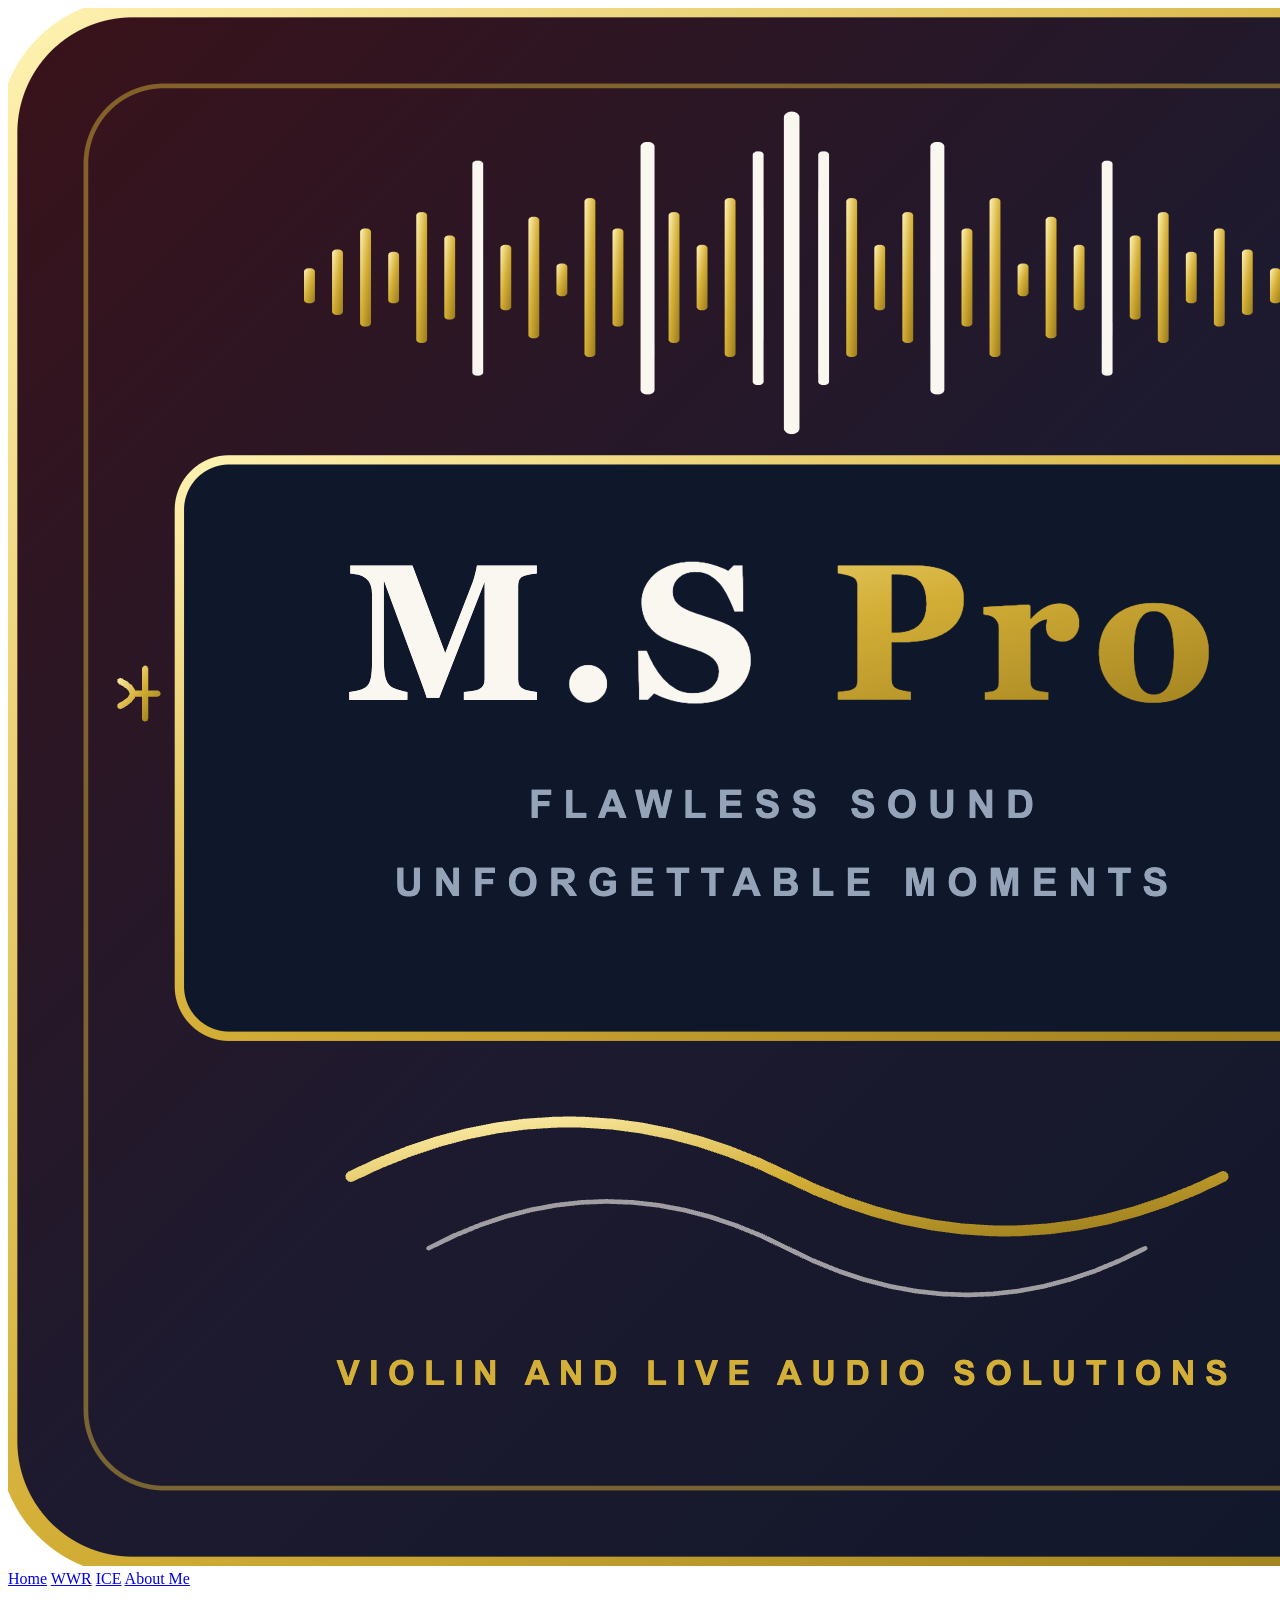
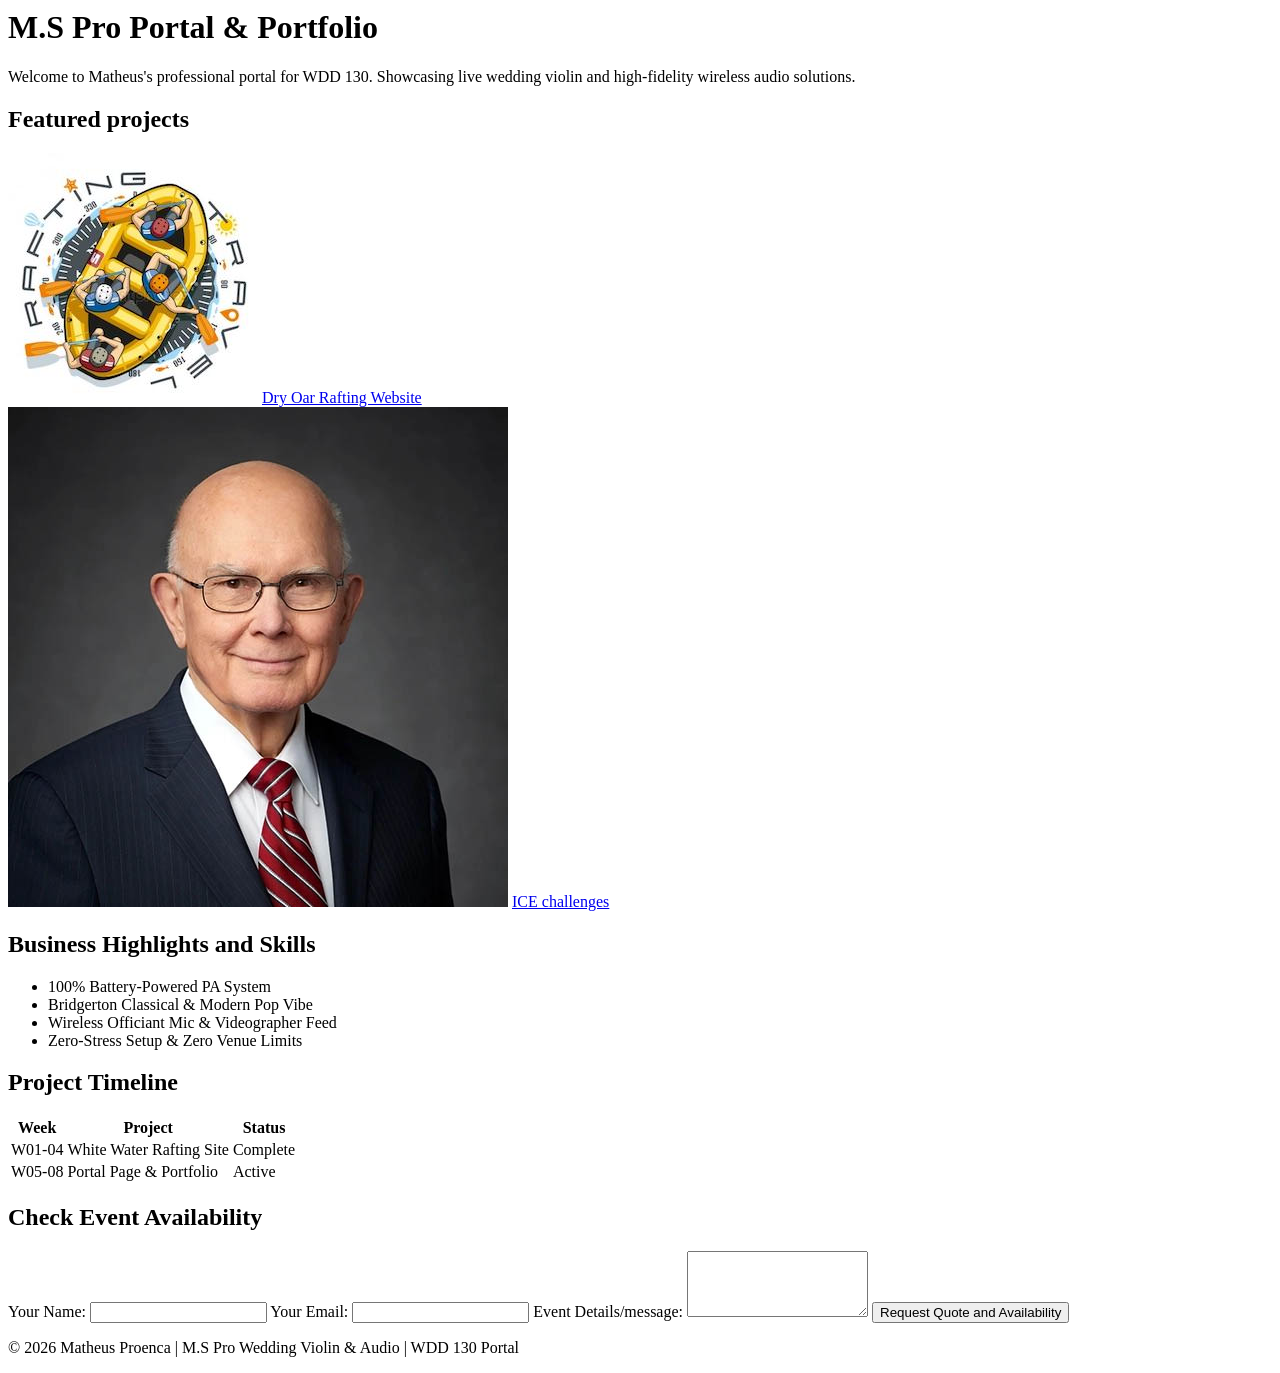
==== index.html @ 8d5934d0 "iusxw" ====
<!DOCTYPE html>
<html lang="en">
<head>
    <meta charset="UTF-8">
    <meta name="viewport" content="width=device-width, initial-scale=1.0">
    <title>M.S Pro | Wdd130 Portal Page</title>
    <link rel="stylesheet" href="portalpage.css">
</head>
<body>
    <header>
        <img src="Portal Page/My logo 2.png" alt="M.S Pro logo">
        <nav>
            <a href="index.html">Home</a>
            <a href="wwr/index.html">WWR</a>
            <a href="ice/oaks.html">ICE</a>
            <a href="about.html">About Me</a>
        </nav>
    </header>
    <main>
        <h1>M.S Pro Portal & Portfolio</h1>
        <p>Welcome to Matheus's professional portal for WDD 130. Showcasing live wedding violin and high-fidelity wireless audio solutions.</p>
        <section class="projects">
            <h2>Featured projects</h2>
            <div class="project-card">
                <img src="wwr/images/raftingcompas.jpg" alt="Dry Oar Rafting Website Preview">
                <a href="wwr/index.html" target="_blank">Dry Oar Rafting Website</a>
            </div>
            <div class="project-card">
                <img src="ice/prophets_cards/dallin_oaks.jpg" alt="ICE challenges">
                <a href="ice/prophets_cards/oaks.html" target="_blank">ICE challenges</a>
            </div>
        </section>
        <section class="services">
            <h2>Business Highlights and Skills</h2>
            <ul>
                <li>100% Battery-Powered PA System</li>
                <li>Bridgerton Classical & Modern Pop Vibe</li>
                <li>Wireless Officiant Mic & Videographer Feed</li>
                <li>Zero-Stress Setup & Zero Venue Limits</li>
            </ul>
        </section>
        <section class="schedule">
            <h2>Project Timeline</h2>
            <table>
                <tr>
                    <th>Week</th>
                    <th>Project</th>
                    <th>Status</th>
                </tr>
                <tr>
                    <td>W01-04</td>
                    <td>White Water Rafting Site</td>
                    <td>Complete</td>
                </tr>
                <tr>
                    <td>W05-08</td>
                    <td>Portal Page & Portfolio</td>
                    <td>Active</td>
                </tr>
            </table>
        </section>
        <section class="contact">
            <h2>Check Event Availability</h2>
            <form action="#">
                <label for="fullname">Your Name:</label>
                <input type="text" id="fullname" name="fullname" required>
                <label for="email">Your Email:</label>
                <input type="email" id="email" name="email" required>
                <label for="message">Event Details/message:</label>
                <textarea name="message" id="message" rows="4"></textarea>
                <button type="submit">Request Quote and Availability</button>
            </form>
        </section>
    </main>
    <footer>
        <p>&copy; 2026 Matheus Proenca | M.S Pro Wedding Violin & Audio | WDD 130 Portal</p>
    </footer>
</body>
</html>
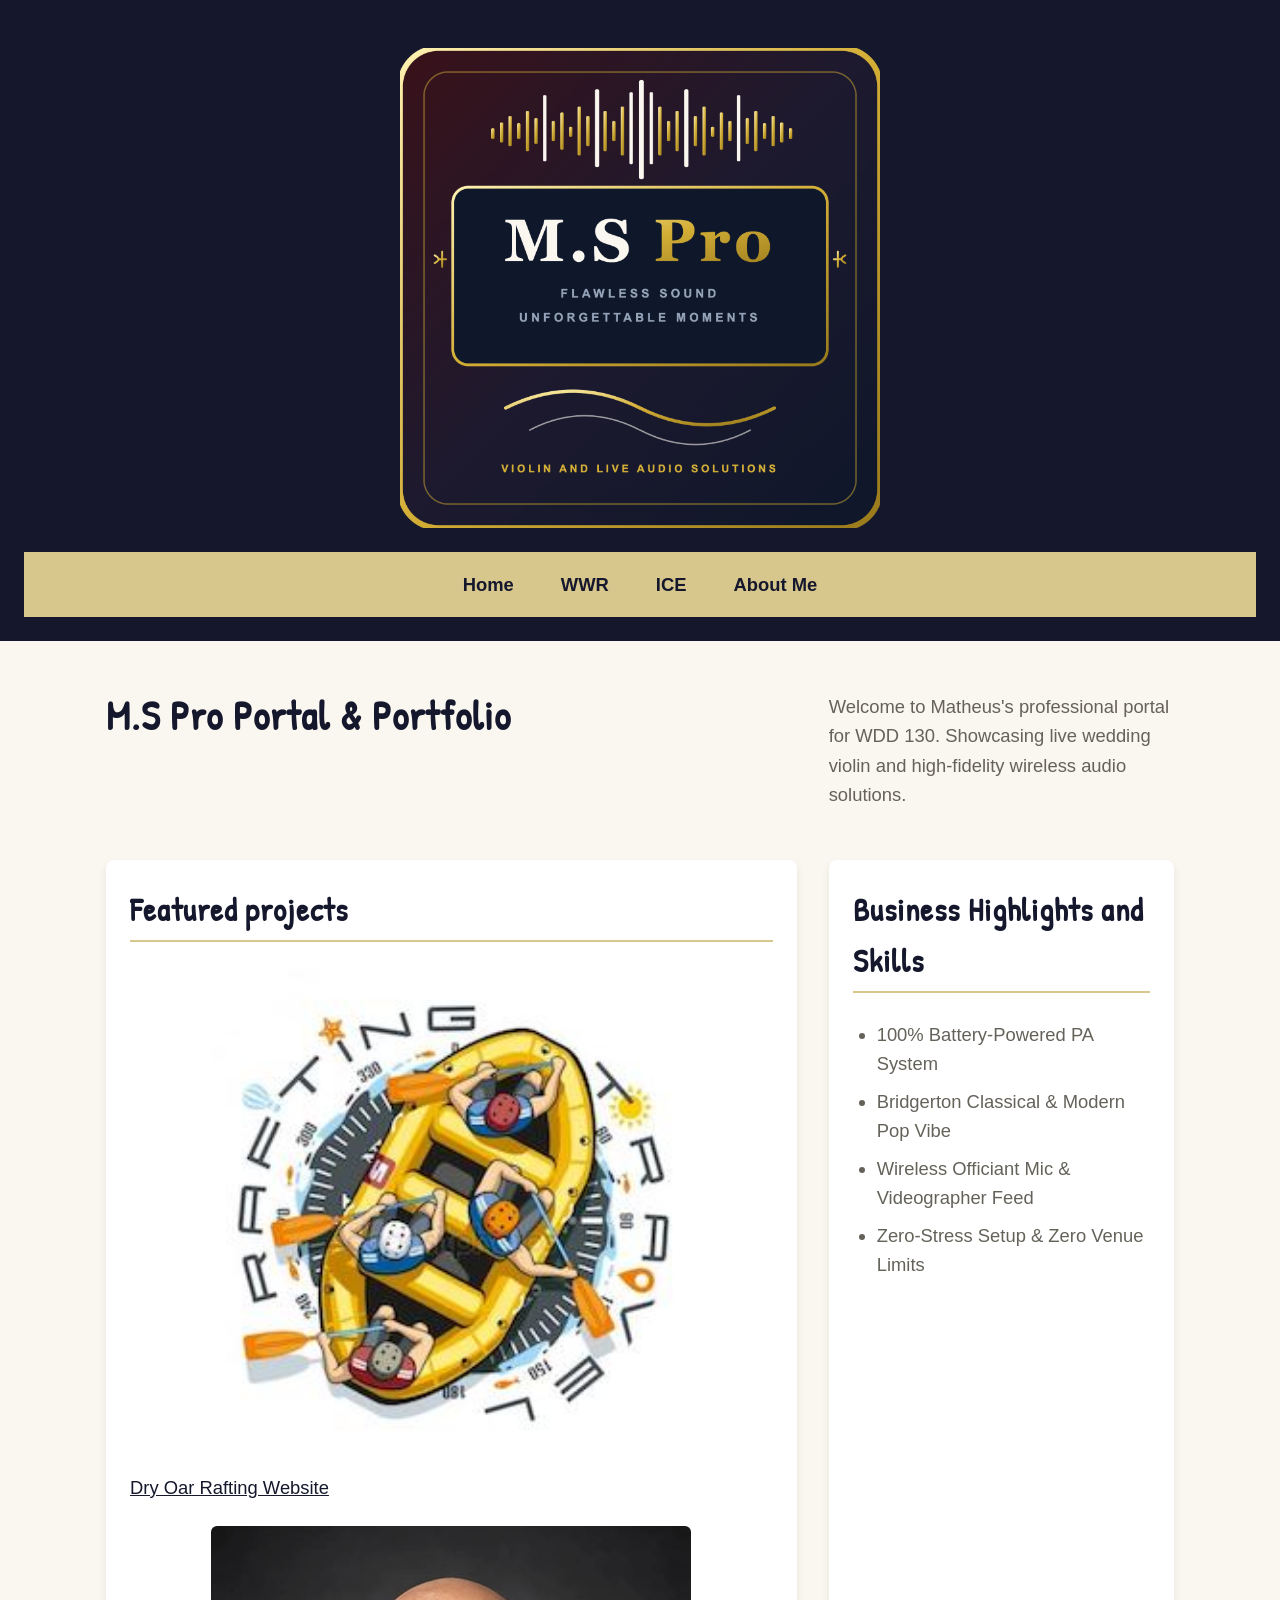
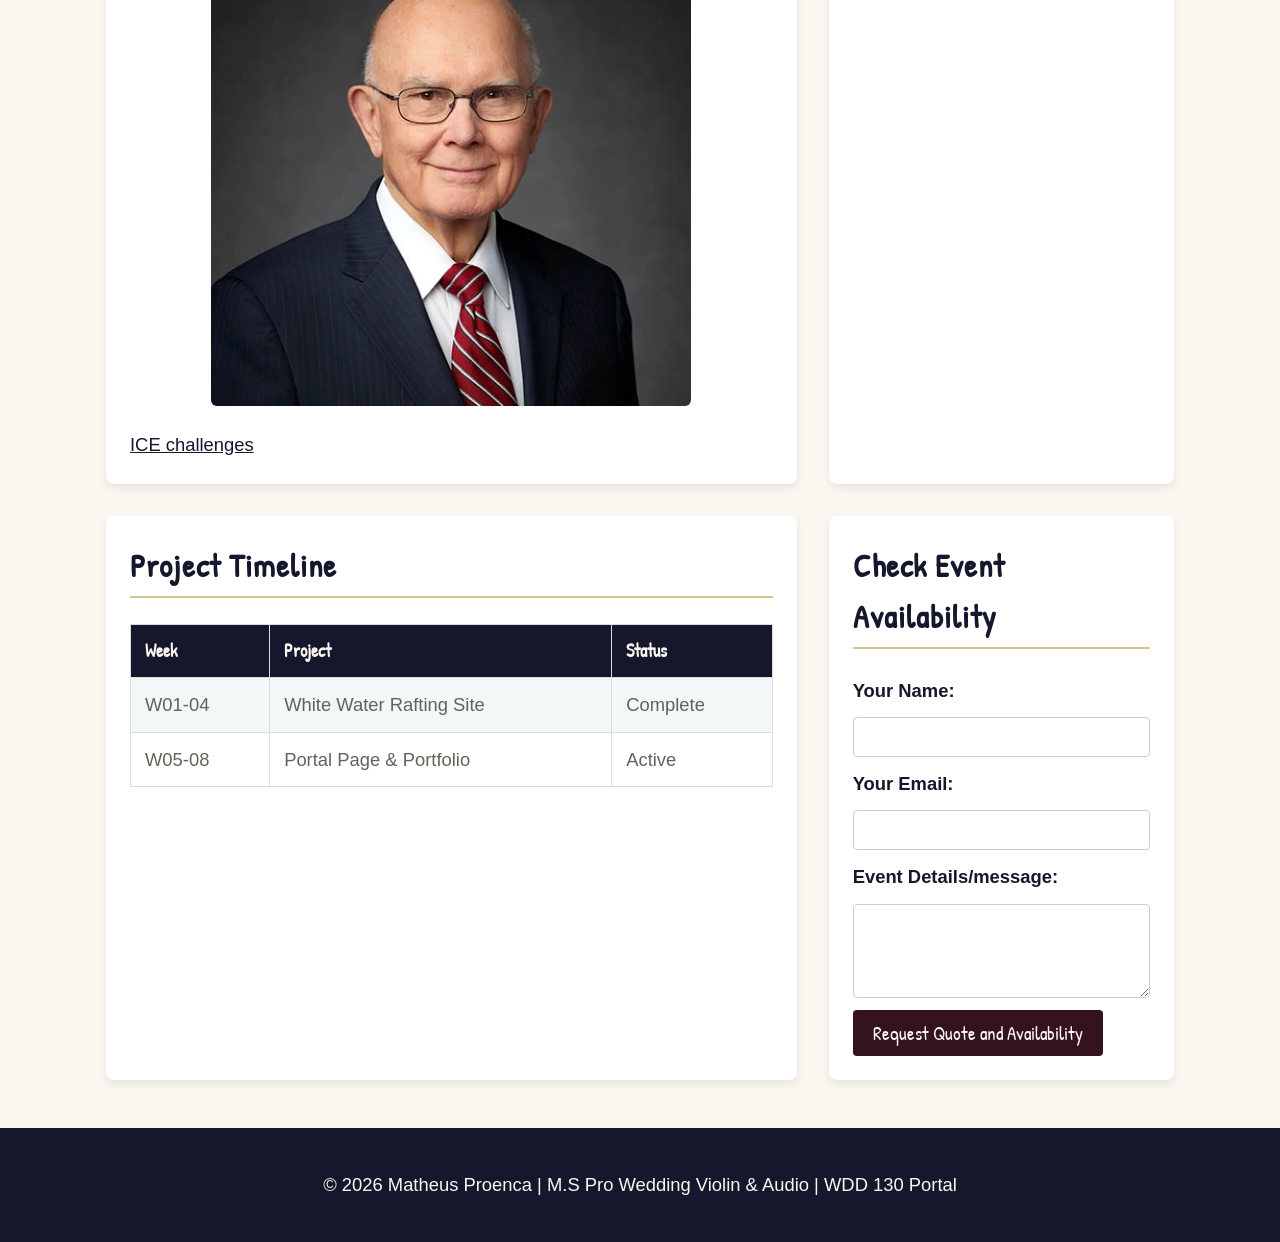
==== commit e3021534: "2wd2w" ====
--- a/index.html
+++ b/index.html
@@ -4,7 +4,7 @@
     <meta charset="UTF-8">
     <meta name="viewport" content="width=device-width, initial-scale=1.0">
     <title>M.S Pro | Wdd130 Portal Page</title>
-    <link rel="stylesheet" href="portalpage.css">
+    <link rel="stylesheet" href="Portal Page/portalpage.css">
 </head>
 <body>
     <header>
--- a/Portal Page/portalpage.css
+++ b/Portal Page/portalpage.css
@@ -0,0 +1,217 @@
+@import url('https://fonts.googleapis.com/css2?family=Edu+QLD+Hand:wght@400..700&family=Patrick+Hand&display=swap');
+
+:root {
+    --primary-color: #15182C;
+    --secondary-color: #D8C78D;
+    --accent-color: #34131E;
+    --bg-color: #FAF6F0;
+    --text-color: #65625A;
+    --heading-font: "Patrick Hand", sans-serif;
+    --body-font: "Edu QLD Hand", cursive, sans-serif;
+}
+* {
+    box-sizing: border-box;
+}
+
+body {
+    margin: 0;
+    padding: 0;
+    background-color: var(--bg-color);
+    color: var(--text-color);
+    font-family: var(--body-font);
+    font-size: 1.15rem;
+    line-height: 1.6;
+}
+
+h1, h2, h3, h4, h5, h6 {
+    font-family: var(--heading-font);
+    color: var(--primary-color);
+    letter-spacing: 1px;
+}
+
+h1 {
+    font-size: 2.5rem;
+    margin: 10px 0;
+}
+
+h2 {
+    font-size: 2rem;
+    border-bottom: 2px solid var(--secondary-color);
+    padding-bottom: 5px;
+    margin-top: 0;
+}
+
+header {
+    background-color: var(--primary-color);
+    color: var(--bg-color);
+    padding: 1.5rem;
+    text-align: center;
+}
+
+header h1 {
+    color: var(--bg-color);
+}
+
+nav {
+    display: flex;
+    justify-content: center;
+    gap: 15px;
+    background-color: var(--secondary-color);
+    padding: 10px;
+}
+
+nav a {
+    color: var(--primary-color);
+    text-decoration: none;
+    font-weight: bold;
+    padding: 8px 16px;
+    border-radius: 4px;
+    transition: background-color 0.3s, color 0.3s;
+}
+
+nav a:hover {
+    background-color: var(--accent-color);
+    color: var(--bg-color);
+}
+
+main {
+    max-width: 1100px;
+    margin: 2rem auto;
+    padding: 0 1rem;
+    display: grid;
+    grid-template-columns: 2fr 1fr;
+    gap: 2rem;
+}
+
+/* Card sections */
+section {
+    background-color: #ffffff;
+    padding: 1.5rem;
+    border-radius: 8px;
+    box-shadow: 0 4px 8px rgba(0, 0, 0, 0.08);
+}
+
+.full-width {
+    grid-column: 1 / -1;
+}
+
+img {
+    width: 480px;
+    max-width: 100%;
+    height: auto;
+    display: block;
+    border-radius: 6px;
+    margin: 1.5rem auto;
+}
+a {
+    color: var(--primary-color);
+}
+
+a:hover {
+    color: var(--accent-color);
+}
+
+ul, ol {
+    padding-left: 1.5rem;
+}
+
+li {
+    margin-bottom: 0.5rem;
+}
+
+
+table {
+    width: 100%;
+    border-collapse: collapse;
+    margin: 1rem 0;
+}
+
+th, td {
+    padding: 12px 14px;
+    border: 1px solid #ddd;
+    text-align: left;
+}
+
+th {
+    background-color: var(--primary-color);
+    color: var(--bg-color);
+    font-family: var(--heading-font);
+    font-size: 1.1rem;
+}
+
+tr:nth-child(even) {
+    background-color: #f2f7f7;
+}
+
+form {
+    display: flex;
+    flex-direction: column;
+    gap: 12px;
+    margin-top: 1rem;
+}
+
+label {
+    font-weight: bold;
+    color: var(--primary-color);
+}
+
+input, textarea, select {
+    width: 100%;
+    padding: 10px;
+    border: 1px solid #ccc;
+    border-radius: 4px;
+    font-family: inherit;
+    font-size: 1rem;
+}
+
+input:focus, textarea:focus, select:focus {
+    outline: 2px solid var(--secondary-color);
+    border-color: transparent;
+}
+
+button, input[type="submit"] {
+    background-color: var(--accent-color);
+    color: var(--bg-color);
+    border: none;
+    padding: 10px 20px;
+    font-family: var(--heading-font);
+    font-size: 1.2rem;
+    border-radius: 4px;
+    cursor: pointer;
+    transition: background-color 0.3s;
+    align-self: flex-start;
+}
+
+button:hover, input[type="submit"]:hover {
+    background-color: var(--primary-color);
+}
+
+/* --- Footer --- */
+footer {
+    background-color: var(--primary-color);
+    color: var(--bg-color);
+    text-align: center;
+    padding: 1.5rem;
+    margin-top: 3rem;
+}
+
+footer a {
+    color: var(--secondary-color);
+    text-decoration: none;
+}
+
+footer a:hover {
+    text-decoration: underline;
+}
+
+/* --- Responsive Layout for Mobile Devices --- */
+@media (max-width: 768px) {
+    main {
+        grid-template-columns: 1fr;
+    }
+
+    nav {
+        flex-direction: column;
+        align-items: center;
+    }
+}
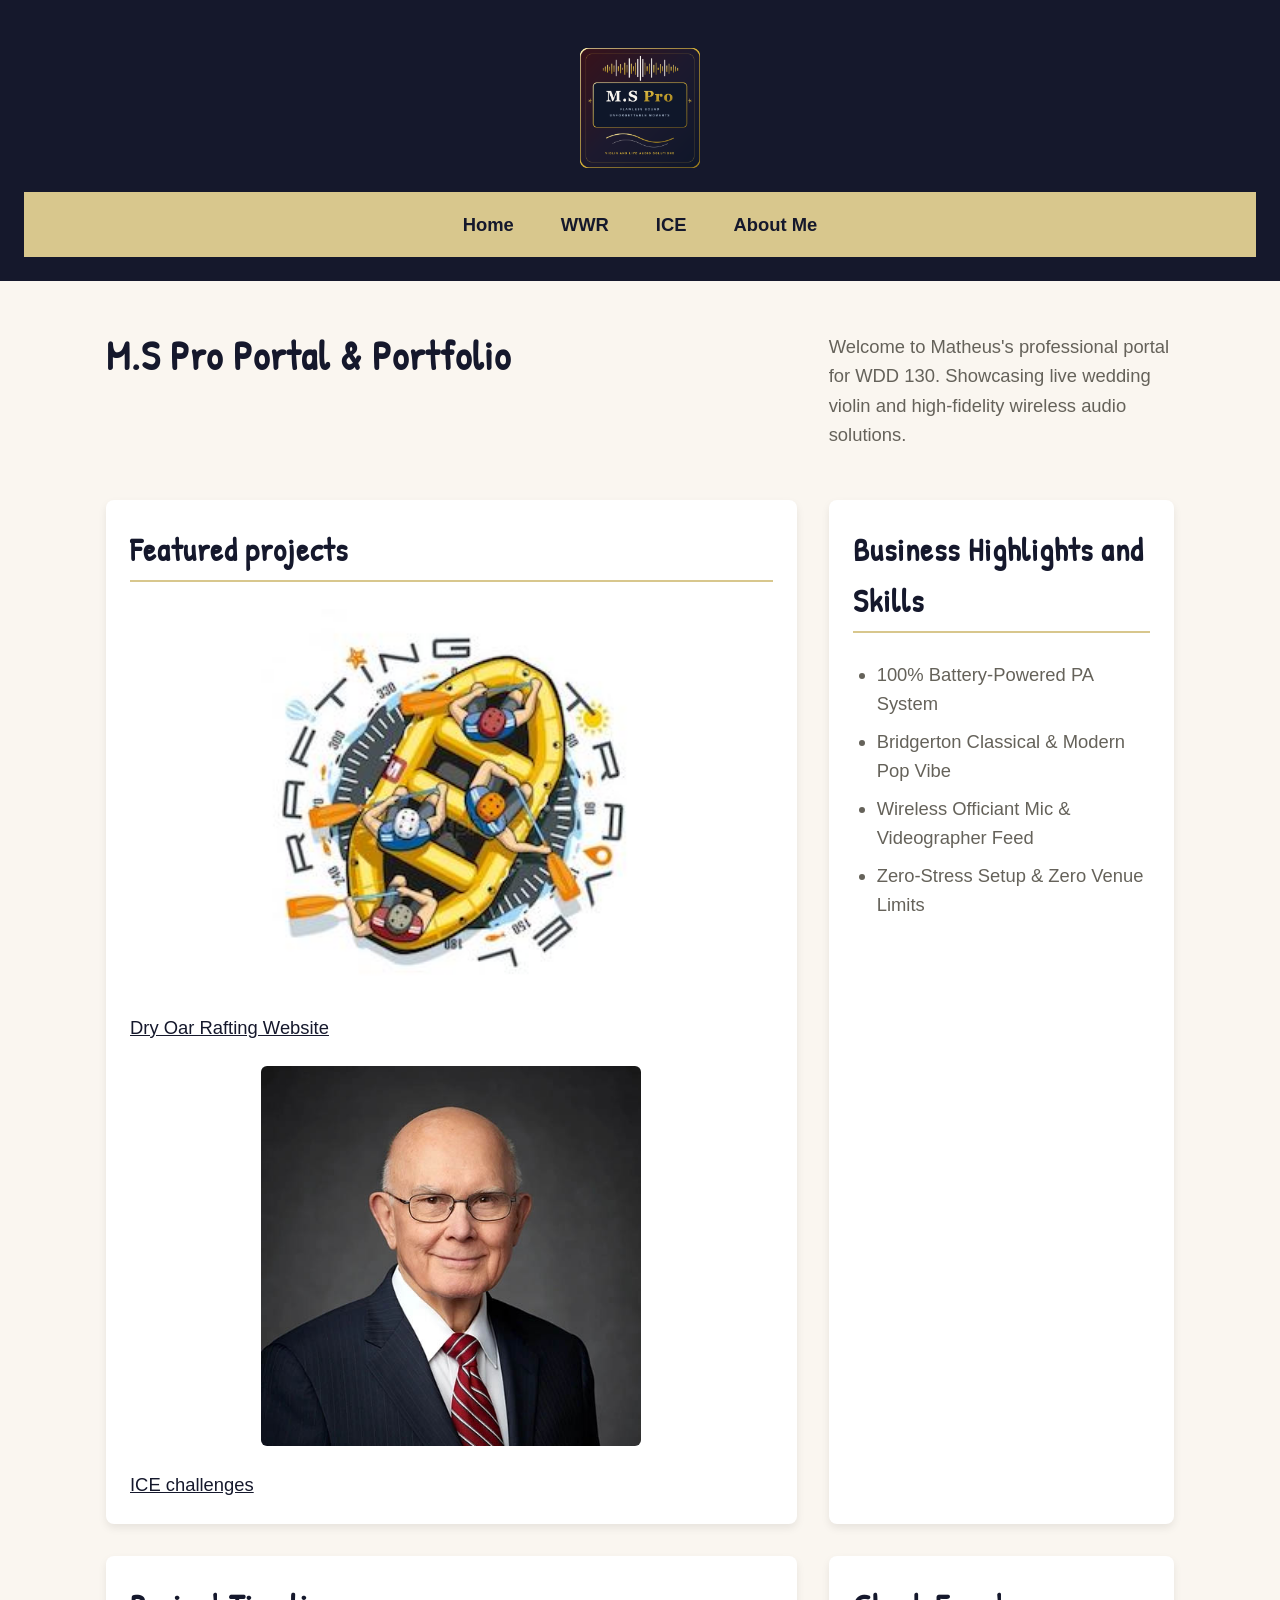
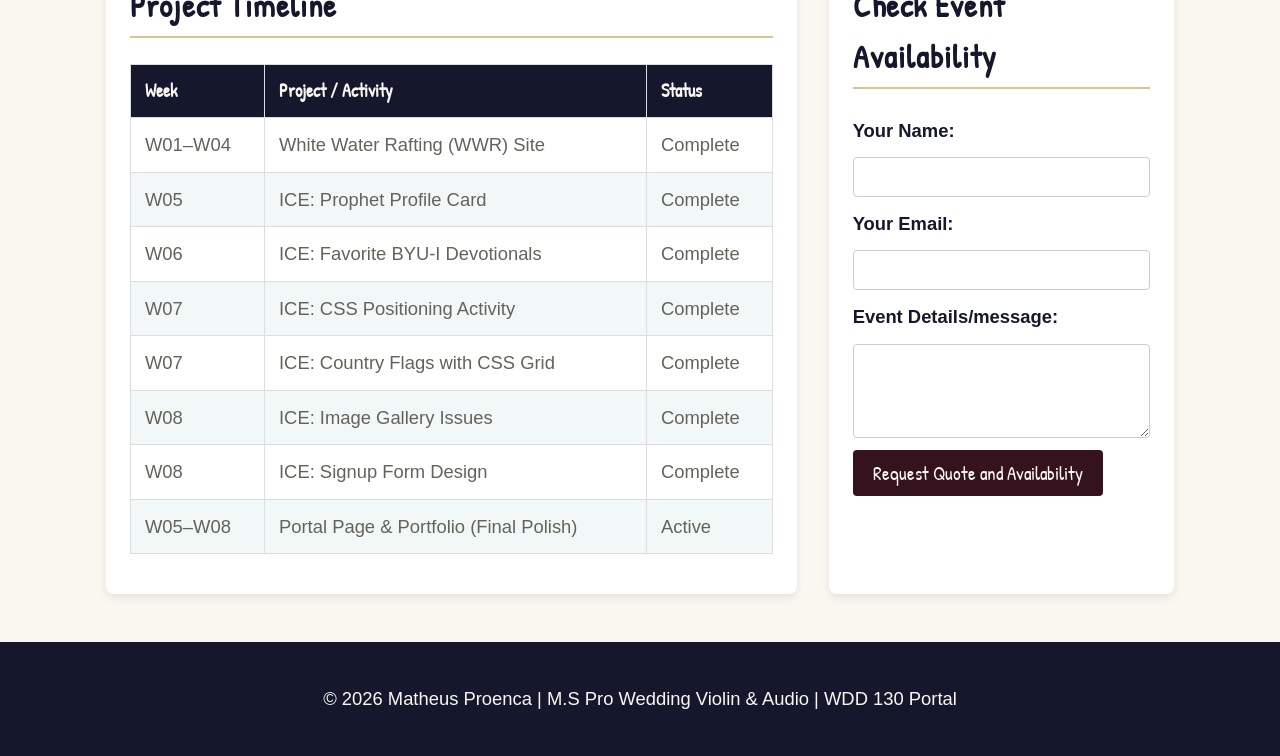
==== commit f1c68c9b: "qwd" ====
--- a/index.html
+++ b/index.html
@@ -8,11 +8,11 @@
 </head>
 <body>
     <header>
-        <img src="Portal Page/My logo 2.png" alt="M.S Pro logo">
+        <img class="logo" src="Portal Page/My logo 2.png" alt="M.S Pro logo">
         <nav>
             <a href="index.html">Home</a>
             <a href="wwr/index.html">WWR</a>
-            <a href="ice/oaks.html">ICE</a>
+            <a href="ice.html">ICE</a>
             <a href="about.html">About Me</a>
         </nav>
     </header>
@@ -39,24 +39,58 @@
                 <li>Zero-Stress Setup & Zero Venue Limits</li>
             </ul>
         </section>
-        <section class="schedule">
+       <section class="schedule">
             <h2>Project Timeline</h2>
             <table>
-                <tr>
-                    <th>Week</th>
-                    <th>Project</th>
-                    <th>Status</th>
-                </tr>
-                <tr>
-                    <td>W01-04</td>
-                    <td>White Water Rafting Site</td>
-                    <td>Complete</td>
-                </tr>
-                <tr>
-                    <td>W05-08</td>
-                    <td>Portal Page & Portfolio</td>
-                    <td>Active</td>
-                </tr>
+                <thead>
+                    <tr>
+                        <th>Week</th>
+                        <th>Project / Activity</th>
+                        <th>Status</th>
+                    </tr>
+                </thead>
+                <tbody>
+                    <tr>
+                        <td>W01–W04</td>
+                        <td>White Water Rafting (WWR) Site</td>
+                        <td>Complete</td>
+                    </tr>
+                    <tr>
+                        <td>W05</td>
+                        <td>ICE: Prophet Profile Card</td>
+                        <td>Complete</td>
+                    </tr>
+                    <tr>
+                        <td>W06</td>
+                        <td>ICE: Favorite BYU-I Devotionals</td>
+                        <td>Complete</td>
+                    </tr>
+                    <tr>
+                        <td>W07</td>
+                        <td>ICE: CSS Positioning Activity</td>
+                        <td>Complete</td>
+                    </tr>
+                    <tr>
+                        <td>W07</td>
+                        <td>ICE: Country Flags with CSS Grid</td>
+                        <td>Complete</td>
+                    </tr>
+                    <tr>
+                        <td>W08</td>
+                        <td>ICE: Image Gallery Issues</td>
+                        <td>Complete</td>
+                    </tr>
+                    <tr>
+                        <td>W08</td>
+                        <td>ICE: Signup Form Design</td>
+                        <td>Complete</td>
+                    </tr>
+                    <tr>
+                        <td>W05–W08</td>
+                        <td>Portal Page & Portfolio (Final Polish)</td>
+                        <td>Active</td>
+                    </tr>
+                </tbody>
             </table>
         </section>
         <section class="contact">
--- a/Portal Page/portalpage.css
+++ b/Portal Page/portalpage.css
@@ -95,8 +95,15 @@
     grid-column: 1 / -1;
 }
 
+.logo {
+    width: 120px;
+    max-width: 100%;
+    height: auto;
+    display: block;
+    margin: 1.5rem auto;
+}
 img {
-    width: 480px;
+    width: 380px;
     max-width: 100%;
     height: auto;
     display: block;
@@ -214,4 +221,101 @@
         flex-direction: column;
         align-items: center;
     }
+}
+/* =========================================
+   ICE Page Layout Overrides
+========================================= */
+
+/* 1. Override the 2-column sidebar layout on <main> */
+main.ice-main {
+    display: block !important;
+    max-width: 1100px;
+    margin: 2rem auto;
+    padding: 0 1.5rem;
+}
+
+/* 2. Full-width intro header */
+.ice-intro {
+    text-align: center;
+    max-width: 800px;
+    margin: 0 auto 3rem auto;
+}
+
+.ice-intro h1 {
+    font-size: 2.5rem;
+    margin-bottom: 0.5rem;
+}
+
+.ice-intro p {
+    font-size: 1.15rem;
+    line-height: 1.6;
+}
+
+/* 3. Turn the ICE cards container into a true multi-column grid */
+.ice-grid {
+    display: grid !important;
+    grid-template-columns: repeat(auto-fit, minmax(240px, 1fr)) !important;
+    gap: 1.5rem;
+    width: 100%;
+}
+
+/* 4. Format each challenge into a clean card */
+.ice-card {
+    background-color: #ffffff;
+    border: 1px solid rgba(101, 98, 90, 0.25);
+    border-top: 5px solid var(--secondary-color, #D8C78D);
+    border-radius: 8px;
+    padding: 1.5rem;
+    display: flex;
+    flex-direction: column;
+    justify-content: space-between;
+    box-shadow: 0 4px 10px rgba(21, 24, 44, 0.08);
+    transition: transform 0.2s ease, box-shadow 0.2s ease;
+}
+
+.ice-card:hover {
+    transform: translateY(-4px);
+    box-shadow: 0 8px 18px rgba(21, 24, 44, 0.16);
+    border-top-color: var(--accent-color, #34131E);
+}
+
+.ice-card h2 {
+    font-size: 1.35rem;
+    margin-top: 0;
+    margin-bottom: 0.75rem;
+    border-bottom: 2px solid var(--secondary-color, #D8C78D);
+    padding-bottom: 4px;
+}
+
+.ice-card .ice-desc {
+    font-size: 1rem;
+    line-height: 1.5;
+    margin-bottom: 1rem;
+}
+
+.ice-card .ice-learned {
+    background-color: var(--bg-color, #FAF6F0);
+    border-left: 3px solid var(--secondary-color, #D8C78D);
+    padding: 0.6rem 0.8rem;
+    border-radius: 0 4px 4px 0;
+    font-size: 0.92rem;
+    line-height: 1.5;
+    margin-bottom: 1.25rem;
+}
+
+.ice-card a {
+    align-self: flex-start;
+    display: inline-block;
+    background-color: var(--primary-color, #15182C);
+    color: var(--bg-color, #FAF6F0) !important;
+    text-decoration: none;
+    font-weight: bold;
+    font-size: 0.95rem;
+    padding: 8px 16px;
+    border-radius: 4px;
+    transition: background-color 0.2s ease;
+}
+
+.ice-card a:hover {
+    background-color: var(--accent-color, #34131E);
 }
